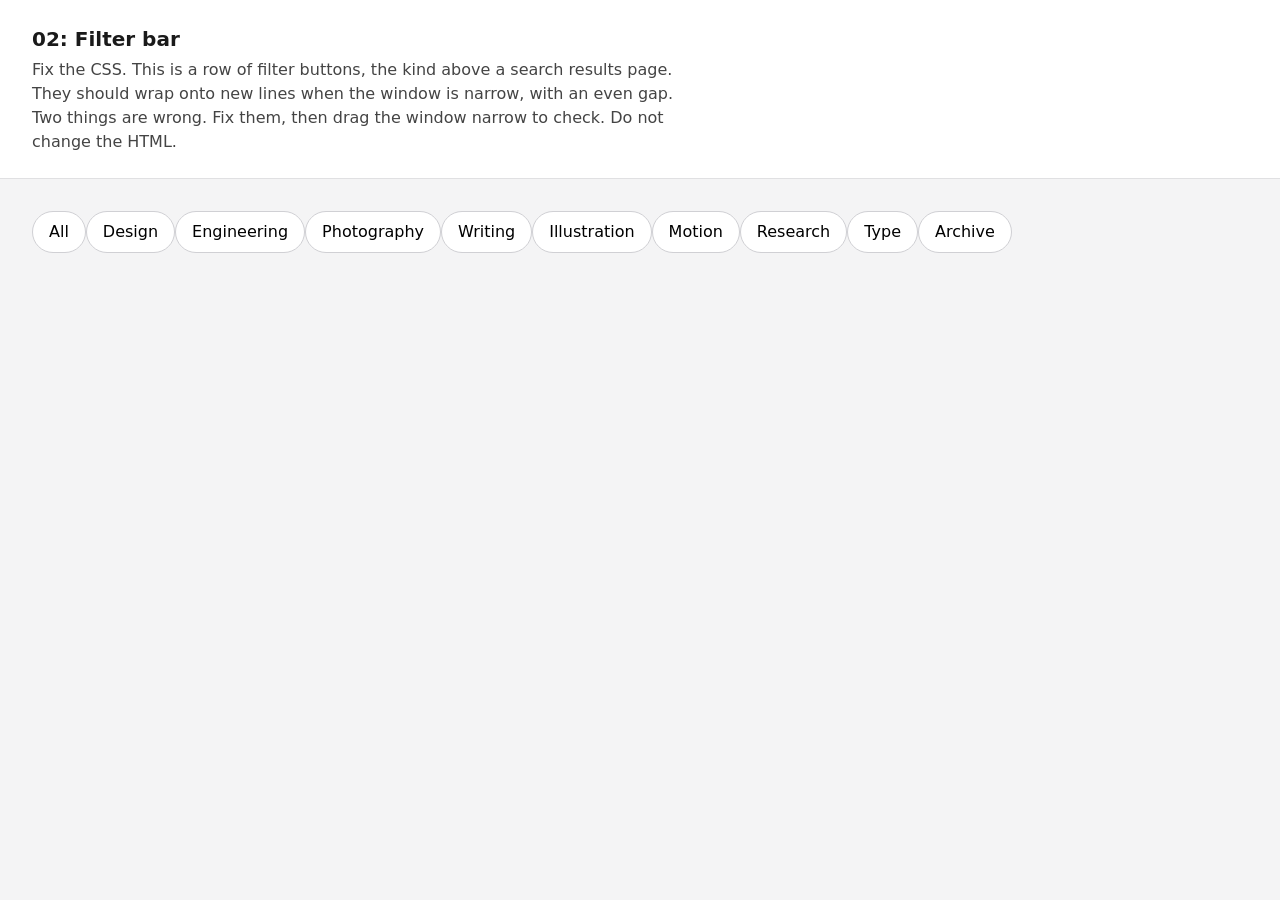
==== 02-filter-bar/index.html @ a30e7870 "Rework exercises into practical components, trim comments Replace themed/whimsical exercises with re" ====
<!DOCTYPE html>
<html lang="en">
<head>
  <meta charset="UTF-8">
  <meta name="viewport" content="width=device-width, initial-scale=1.0">
  <title>02: Filter bar</title>
  <link rel="stylesheet" href="../shared.css">
  <link rel="stylesheet" href="style.css">
</head>
<body>
  <div class="brief">
    <h1>02: Filter bar</h1>
    <p>Fix the CSS. This is a row of filter buttons, the kind above a search results page. They should wrap onto new lines when the window is narrow, with an even gap. Two things are wrong. Fix them, then drag the window narrow to check. Do not change the HTML.</p>
  </div>

  <div class="stage">
    <div class="filters">
      <button class="chip">All</button>
      <button class="chip">Design</button>
      <button class="chip">Engineering</button>
      <button class="chip">Photography</button>
      <button class="chip">Writing</button>
      <button class="chip">Illustration</button>
      <button class="chip">Motion</button>
      <button class="chip">Research</button>
      <button class="chip">Type</button>
      <button class="chip">Archive</button>
    </div>
  </div>
</body>
</html>
---- shared.css ----
/* Page chrome shared by every exercise. You work in each exercise's
   own style.css, not here. */

* {
  box-sizing: border-box;
}

body {
  margin: 0;
  font-family: system-ui, sans-serif;
  color: #1a1a1a;
  background: #f4f4f5;
  line-height: 1.5;
}

.brief {
  padding: 1.5rem 2rem;
  border-bottom: 1px solid #e0e0e2;
  background: #fff;
}

.brief h1 {
  margin: 0 0 0.25rem;
  font-size: 1.25rem;
}

.brief p {
  margin: 0;
  max-width: 65ch;
  color: #444;
}

.brief a {
  color: #2563eb;
}

.brief .goal {
  margin-top: 1rem;
  max-width: 100%;
  border: 1px solid #e0e0e2;
  border-radius: 4px;
}

.stage {
  padding: 2rem;
}
---- 02-filter-bar/style.css ----
.filters {
  display: flex;
  flex-wrap: nowrap;
}

.chip {
  padding: 0.5rem 1rem;
  border: 1px solid #d0d0d4;
  border-radius: 999px;
  background: #fff;
  font: inherit;
  cursor: pointer;
  white-space: nowrap;
}

.chip:hover {
  border-color: #2563eb;
  color: #2563eb;
}
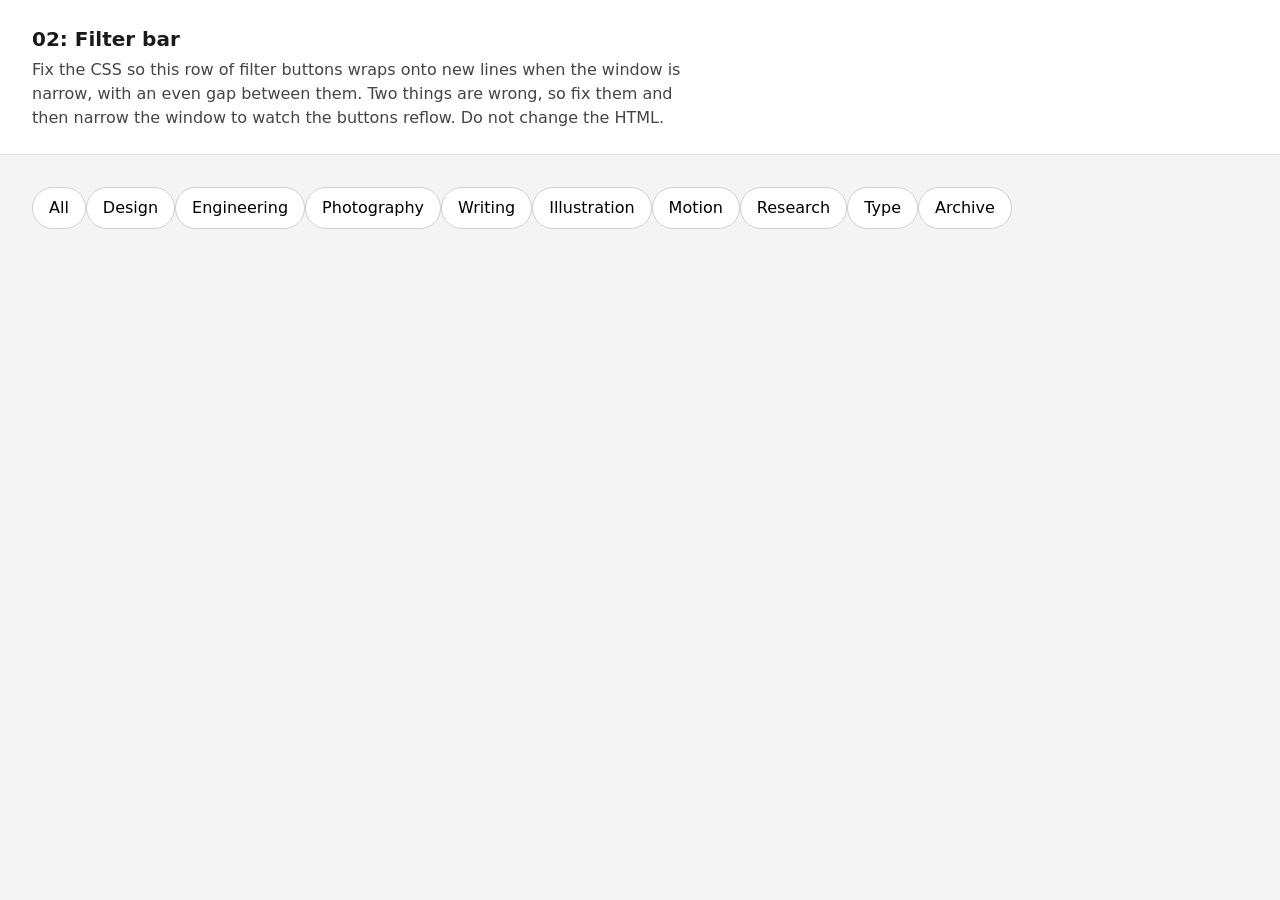
==== commit 230d85b4: "chore: WIP sync" ====
--- a/02-filter-bar/index.html
+++ b/02-filter-bar/index.html
@@ -10,7 +10,7 @@
 <body>
   <div class="brief">
     <h1>02: Filter bar</h1>
-    <p>Fix the CSS. This is a row of filter buttons, the kind above a search results page. They should wrap onto new lines when the window is narrow, with an even gap. Two things are wrong. Fix them, then drag the window narrow to check. Do not change the HTML.</p>
+    <p>Fix the CSS so this row of filter buttons wraps onto new lines when the window is narrow, with an even gap between them. Two things are wrong, so fix them and then narrow the window to watch the buttons reflow. Do not change the HTML.</p>
   </div>
 
   <div class="stage">
